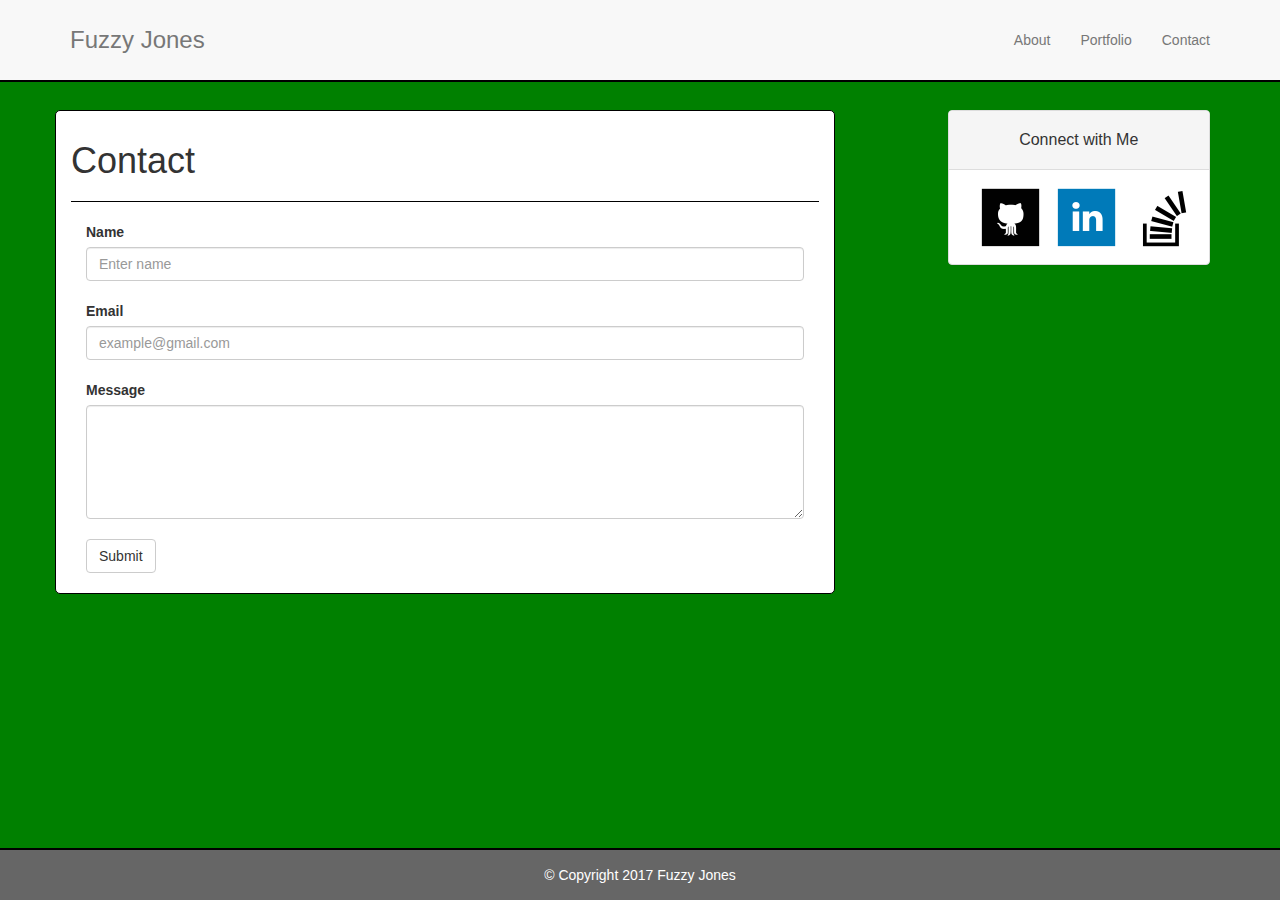
==== contact.html @ 0bd7e3a8 "changes" ====
<!DOCTYPE>
<html lang="en">

<head>
    <meta charset="UTF-8">
    <meta name="viewport" content="width=device-width, initial-scale=1.0">
    <meta http-equiv="X-UA-Compatible" content="ie=edge">
    <title>Contact | Fuzzy Jones</title>
    <link rel="stylesheet" href="https://maxcdn.bootstrapcdn.com/bootstrap/3.3.7/css/bootstrap.min.css" integrity="sha384-BVYiiSIFeK1dGmJRAkycuHAHRg32OmUcww7on3RYdg4Va+PmSTsz/K68vbdEjh4u" crossorigin="anonymous">
    
    <style>
            body {
                background-color: green;
            }
    </style>       
                
</head>

<body>

    <!-- navbar -->
    <nav class="navbar navbar-default navbar-fixed-top" style="padding:15px; border-bottom:2px solid black;">
        <div class="container">
            <div class="navbar-header">
                    <button type="button" class="navbar-toggle collapsed" data-toggle="collapse" data-target="#navbar" aria-expanded="false" aria-controls="navbar">
                        <span class="sr-only">Toggle navigation</span>
                        <span class="icon-bar"></span>
                        <span class="icon-bar"></span>
                        <span class="icon-bar"></span>
                    </button>
                <a class="navbar-brand" href="index.html" style="font-size:24px;">Fuzzy Jones</a>
            </div>

            <div class="collapse navbar-collapse" id="navbar">
                <ul class="nav navbar-nav navbar-right">
                    <li><a href="index.html">About</a></li>
                    <li><a href="portfolio.html">Portfolio</a></li>
                    <li><a href="contact.html">Contact</a></li>
                </ul> 
            </div>
        </div>
    </nav>

    <!-- page container -->
    <div class="container"style="margin-top:110px;">  
        
        <div class="row">
            <!-- contact -->
            <div class="col-md-8" style="background-color:#ffffff; border: 1px solid black; border-radius:5px; margin-bottom:60px;">
                <div class="sectiion-header" style="padding:10px 0px; border-bottom:1px solid black;">
                    <h1>Contact</h1>
                </div>
                <!-- contact inputs -->
                <div class="col-md-12" style="padding-top:20px;">
                        <label for="name">Name</label>
                        <input type="name" class="form-control" id="name" placeholder="Enter name" name="name">
                </div>
                <div class="col-md-12" style="padding-top:20px;">
                        <label for="email">Email</label>
                        <input type="email" class="form-control" id="email" placeholder="example@gmail.com" name="email">
                </div>
                <div class="col-md-12" style="padding-top:20px;">
                        <label for="message">Message</label>
                        <textarea class="form-control" rows="5" id="message"></textarea>
                </div>
                <div class="col-md-3" style="padding-top:20px; padding-bottom:20px;">
                    <button type="submit" class="btn btn-default">Submit</button>
                </div>
            </div>

            <div class="col-md-1"></div>

            <!-- panel -->
            <div class="col-md-3" style="margin-bottom:80px;">
                <div class="panel panel-default">
                    <div class="panel-heading" style="text-align:center; padding:20px">
                    <h3 class="panel-title">Connect with Me</h3>
                    </div>
                    <!-- social links -->
                    <div class="panel-body">
                        <div class="col-md-4 col-xs-4">
                            <a href="https://github.com/fuzzy-jones" target="_blank">
                            <img src="assets/images/if_github_square_black_107109.png" alt="github">
                            </a>
                        </div>
                
                        <div class="col-md-4 col-xs-4">
                            <a href="https://www.linkedin.com/in/fuzzy-jones-989353151/" target="_blank">
                            <img src="assets/images/if_linkedin_square_color_107091.png" alt="linkedin">
                            </a>
                        </div>
                
                        <div class="col-md-4 col-xs-4">
                            <a href="https://stackoverflow.com/users/8839570/fuzzy-jones?tab=profile" target="_blank">
                            <img src="assets/images/if_stackoverflow_394194.png" alt="stackoverflow">
                            </a>
                        </div>
                    </div>
                </div>
            </div>

        </div>
    </div>

    
  
<!-- footer -->
<div class="footer navbar-fixed-bottom" style="text-align:center; background-color:#666666; color:#ffffff;
padding:15px; border-top:2px solid black;">
    © Copyright 2017 Fuzzy Jones
</div>

<script src="https://ajax.googleapis.com/ajax/libs/jquery/3.2.1/jquery.min.js"></script>
<script src="https://maxcdn.bootstrapcdn.com/bootstrap/3.3.7/js/bootstrap.min.js"></script>

</body>

</html>
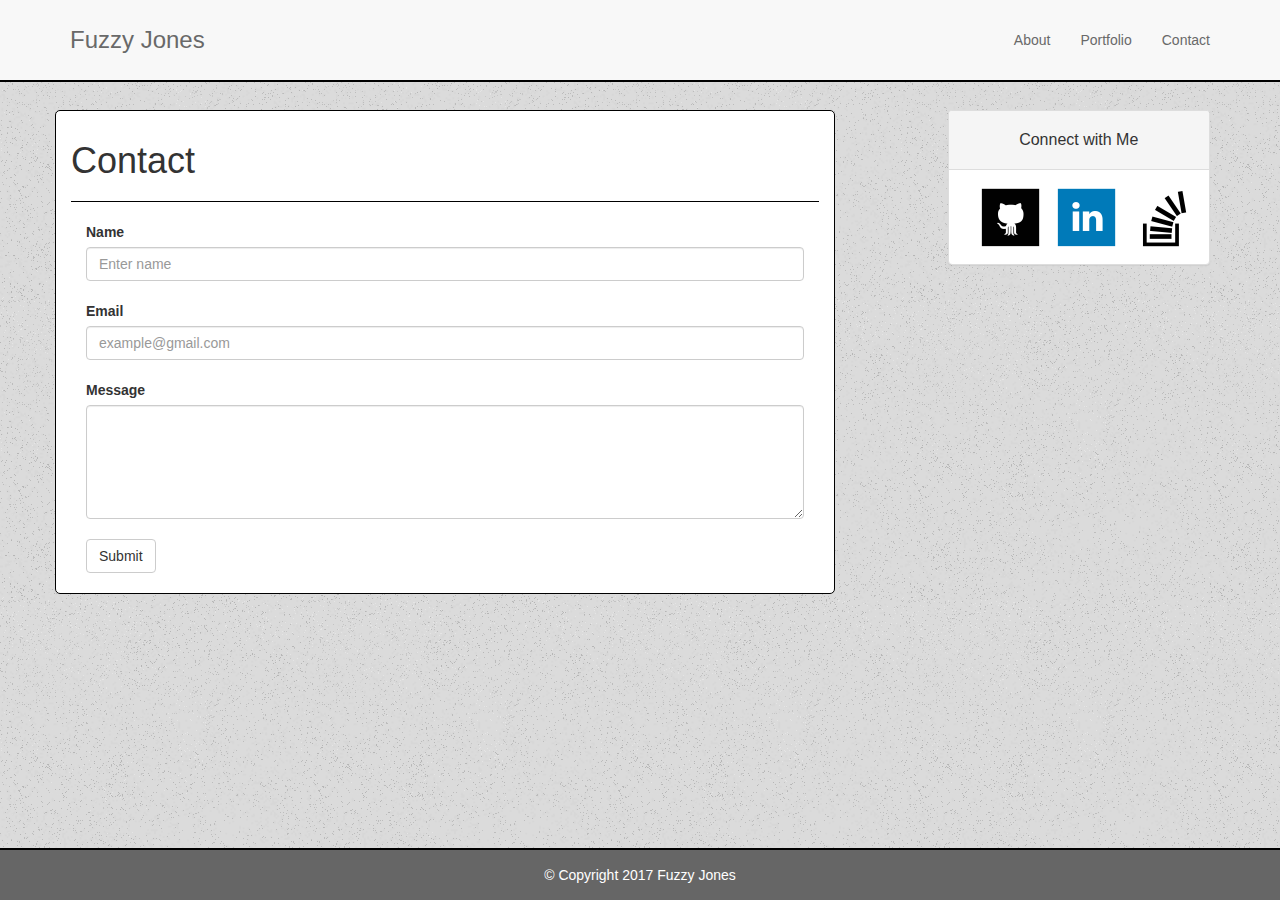
==== commit a302649d: "complete" ====
--- a/contact.html
+++ b/contact.html
@@ -10,7 +10,7 @@
     
     <style>
             body {
-                background-color: green;
+                background-image: URL("assets/images/old_moon.png");
             }
     </style>       
                 
@@ -28,14 +28,14 @@
                         <span class="icon-bar"></span>
                         <span class="icon-bar"></span>
                     </button>
-                <a class="navbar-brand" href="index.html" style="font-size:24px;">Fuzzy Jones</a>
+                <a class="navbar-brand" href="index.html" style="font-size:24px; color:#696969;">Fuzzy Jones</a>
             </div>
 
             <div class="collapse navbar-collapse" id="navbar">
                 <ul class="nav navbar-nav navbar-right">
-                    <li><a href="index.html">About</a></li>
-                    <li><a href="portfolio.html">Portfolio</a></li>
-                    <li><a href="contact.html">Contact</a></li>
+                    <li><a href="index.html" style="color:#696969;">About</a></li>
+                    <li><a href="portfolio.html" style="color:#696969;">Portfolio</a></li>
+                    <li><a href="contact.html" style="color:#696969;">Contact</a></li>
                 </ul> 
             </div>
         </div>
